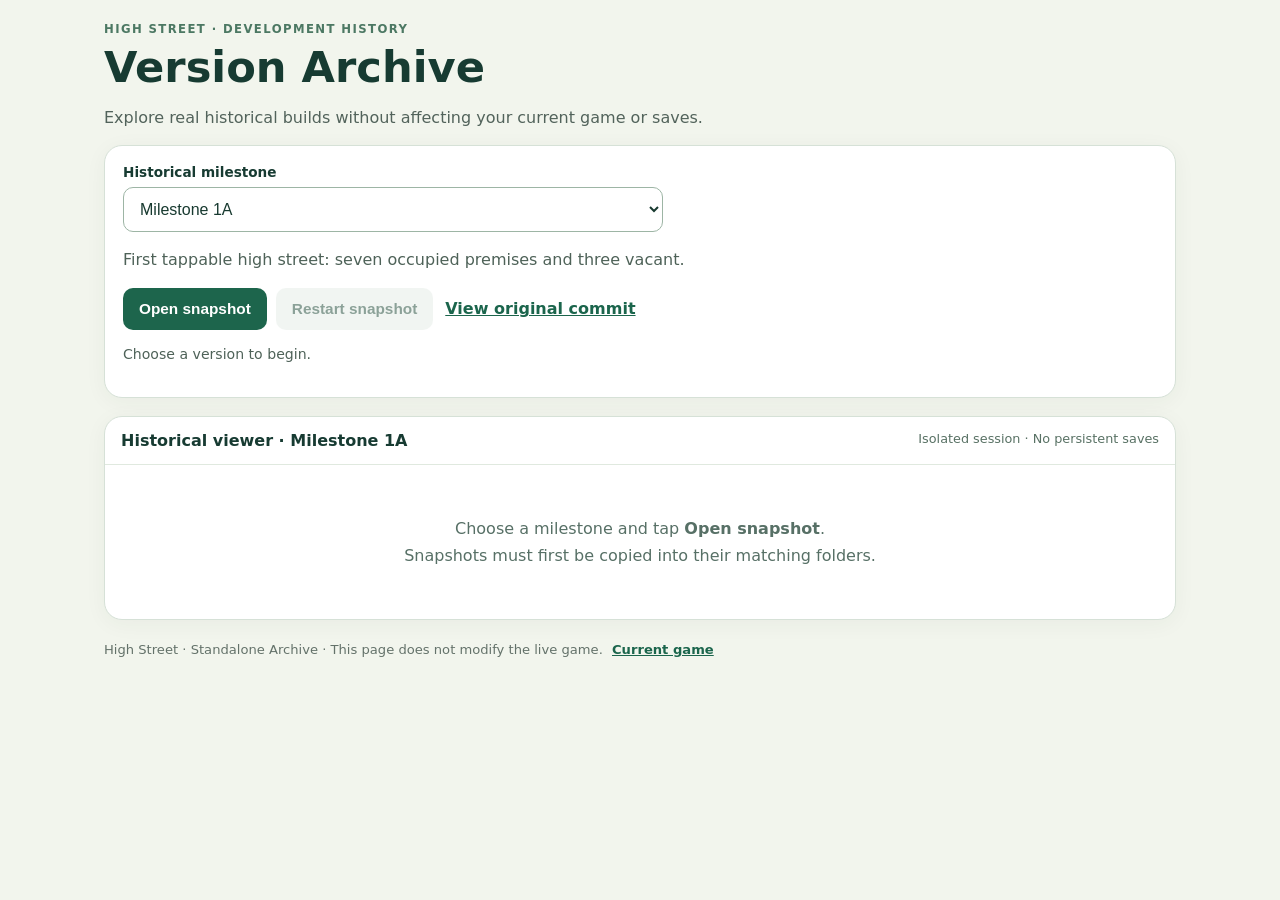
==== archive/index.html @ 8ad38fef "Add files via upload archive v2" ====
<!doctype html>
<html lang="en"><head><meta charset="utf-8"><meta name="viewport" content="width=device-width,initial-scale=1,viewport-fit=cover"><meta name="color-scheme" content="light"><title>High Street — Version Archive</title><link rel="stylesheet" href="archive.css"></head>
<body><main class="shell"><header><div class="eyebrow">HIGH STREET · DEVELOPMENT HISTORY</div><h1>Version Archive</h1><p>Explore real historical builds without affecting your current game or saves.</p></header>
<section class="controls" aria-label="Choose a version"><label for="version">Historical milestone</label><select id="version"></select><p id="description"></p><div class="actions"><button id="open" type="button">Open snapshot</button><button id="restart" type="button" class="secondary" disabled>Restart snapshot</button><a id="commit" target="_blank" rel="noopener noreferrer">View original commit</a></div><p id="status" role="status" aria-live="polite">Choose a version to begin.</p></section>
<section class="viewer"><div class="viewerhead"><strong id="viewer-title">Historical viewer</strong><span>Isolated session · No persistent saves</span></div><div id="empty" class="empty">Choose a milestone and tap <b>Open snapshot</b>.<br>Snapshots must first be copied into their matching folders.</div><iframe id="game" title="Historical High Street game" sandbox="allow-scripts allow-modals" referrerpolicy="no-referrer" hidden></iframe></section>
<footer>High Street · Standalone Archive · This page does not modify the live game. <a href="../index.html">Current game</a></footer></main>
<script src="versions.js"></script><script src="viewer.js"></script></body></html>
---- archive/archive.css ----
:root{font-family:system-ui,-apple-system,BlinkMacSystemFont,"Segoe UI",sans-serif;color:#173b32;background:#f2f5ed}*{box-sizing:border-box}body{margin:0}.shell{max-width:1100px;margin:0 auto;padding:22px 14px 55px}.eyebrow{letter-spacing:.12em;font-size:.73rem;font-weight:800;color:#4c7863}h1{font-size:clamp(1.9rem,5vw,2.7rem);margin:.35rem 0}header p{color:#52635b;max-width:610px}.controls,.viewer{background:#fff;border:1px solid #d6e1d7;border-radius:18px;padding:18px;margin-top:18px;box-shadow:0 4px 22px #243c2c0c}label{display:block;font-size:.85rem;font-weight:750;margin-bottom:7px}select{width:100%;max-width:540px;padding:12px;border-radius:10px;border:1px solid #9db5a5;background:white;color:#183a30;font-size:1rem}.controls p{color:#4e6258;line-height:1.5}.actions{display:flex;gap:9px;flex-wrap:wrap;align-items:center}button{background:#1d654c;color:white;border:0;padding:12px 16px;border-radius:10px;font-weight:750;font-size:.96rem;cursor:pointer}button.secondary{background:#e5ede7;color:#194533}button:disabled{opacity:.5;cursor:not-allowed}a{color:#1b654c;font-weight:650}.actions a{padding:9px 3px}#status{font-size:.88rem;min-height:1.4em}.viewer{padding:0;overflow:hidden}.viewerhead{padding:14px 16px;display:flex;justify-content:space-between;gap:10px;flex-wrap:wrap;border-bottom:1px solid #e0e9df}.viewerhead span{font-size:.8rem;color:#587164}.empty{padding:50px 18px;text-align:center;color:#577066;line-height:1.7}iframe{display:block;width:100%;height:min(75vh,850px);min-height:480px;border:0;background:white}iframe[hidden]{display:none}footer{font-size:.82rem;color:#64726a;margin-top:22px}footer a{margin-left:5px}@media(max-width:550px){.shell{padding:12px 10px 35px}.controls{padding:14px}iframe{height:75dvh;min-height:480px}}
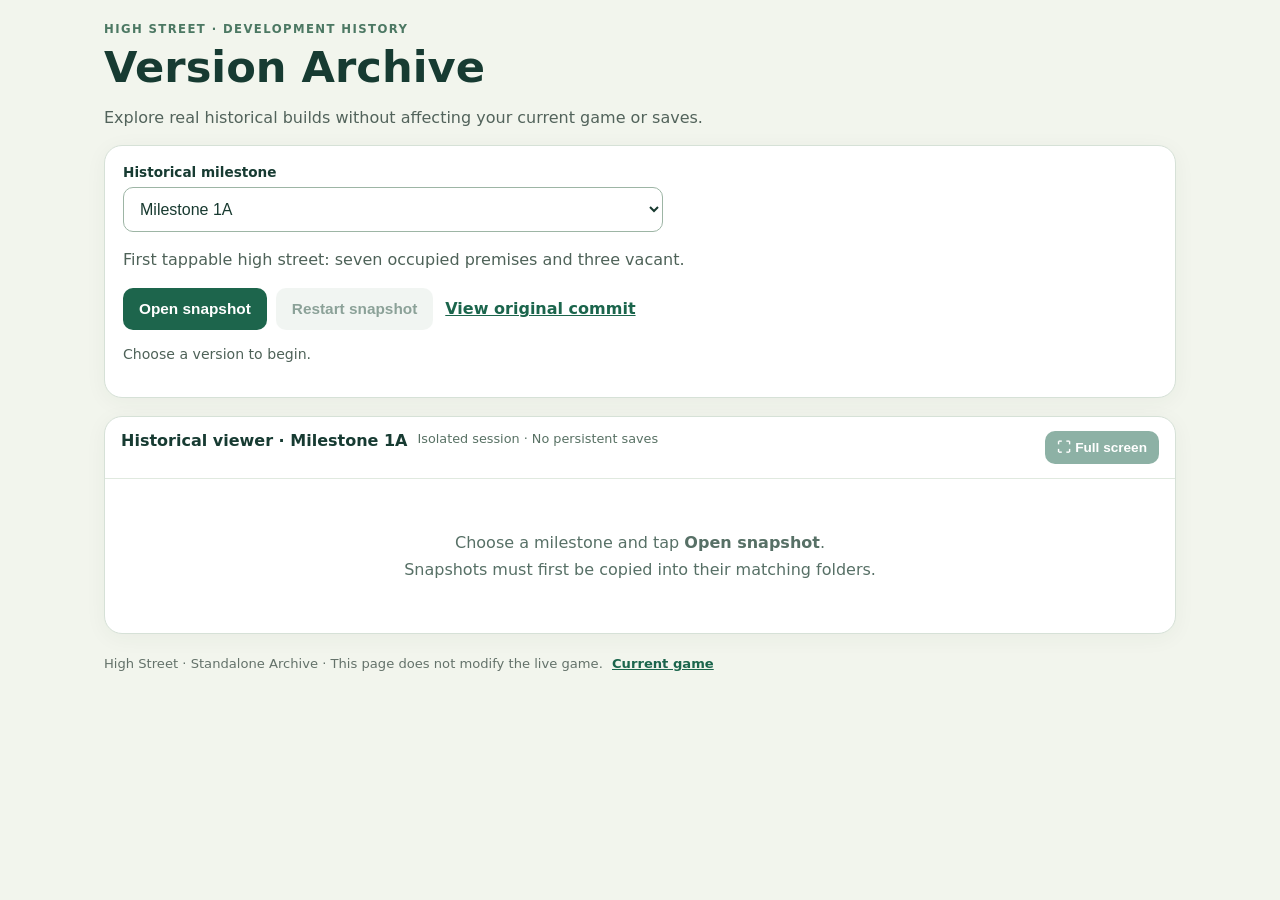
==== commit 50739178: "Add files via upload fullscreen viewer" ====
--- a/archive/index.html
+++ b/archive/index.html
@@ -2,6 +2,6 @@
 <html lang="en"><head><meta charset="utf-8"><meta name="viewport" content="width=device-width,initial-scale=1,viewport-fit=cover"><meta name="color-scheme" content="light"><title>High Street — Version Archive</title><link rel="stylesheet" href="archive.css"></head>
 <body><main class="shell"><header><div class="eyebrow">HIGH STREET · DEVELOPMENT HISTORY</div><h1>Version Archive</h1><p>Explore real historical builds without affecting your current game or saves.</p></header>
 <section class="controls" aria-label="Choose a version"><label for="version">Historical milestone</label><select id="version"></select><p id="description"></p><div class="actions"><button id="open" type="button">Open snapshot</button><button id="restart" type="button" class="secondary" disabled>Restart snapshot</button><a id="commit" target="_blank" rel="noopener noreferrer">View original commit</a></div><p id="status" role="status" aria-live="polite">Choose a version to begin.</p></section>
-<section class="viewer"><div class="viewerhead"><strong id="viewer-title">Historical viewer</strong><span>Isolated session · No persistent saves</span></div><div id="empty" class="empty">Choose a milestone and tap <b>Open snapshot</b>.<br>Snapshots must first be copied into their matching folders.</div><iframe id="game" title="Historical High Street game" sandbox="allow-scripts allow-modals" referrerpolicy="no-referrer" hidden></iframe></section>
+<section class="viewer"><div class="viewerhead"><strong id="viewer-title">Historical viewer</strong><span>Isolated session · No persistent saves</span><button id="fullscreen" type="button" class="fullscreen-button" aria-pressed="false" disabled>⛶ Full screen</button></div><div id="empty" class="empty">Choose a milestone and tap <b>Open snapshot</b>.<br>Snapshots must first be copied into their matching folders.</div><iframe id="game" title="Historical High Street game" sandbox="allow-scripts allow-modals" referrerpolicy="no-referrer" hidden></iframe></section>
 <footer>High Street · Standalone Archive · This page does not modify the live game. <a href="../index.html">Current game</a></footer></main>
 <script src="versions.js"></script><script src="viewer.js"></script></body></html>
--- a/archive/archive.css
+++ b/archive/archive.css
@@ -1 +1,11 @@
-:root{font-family:system-ui,-apple-system,BlinkMacSystemFont,"Segoe UI",sans-serif;color:#173b32;background:#f2f5ed}*{box-sizing:border-box}body{margin:0}.shell{max-width:1100px;margin:0 auto;padding:22px 14px 55px}.eyebrow{letter-spacing:.12em;font-size:.73rem;font-weight:800;color:#4c7863}h1{font-size:clamp(1.9rem,5vw,2.7rem);margin:.35rem 0}header p{color:#52635b;max-width:610px}.controls,.viewer{background:#fff;border:1px solid #d6e1d7;border-radius:18px;padding:18px;margin-top:18px;box-shadow:0 4px 22px #243c2c0c}label{display:block;font-size:.85rem;font-weight:750;margin-bottom:7px}select{width:100%;max-width:540px;padding:12px;border-radius:10px;border:1px solid #9db5a5;background:white;color:#183a30;font-size:1rem}.controls p{color:#4e6258;line-height:1.5}.actions{display:flex;gap:9px;flex-wrap:wrap;align-items:center}button{background:#1d654c;color:white;border:0;padding:12px 16px;border-radius:10px;font-weight:750;font-size:.96rem;cursor:pointer}button.secondary{background:#e5ede7;color:#194533}button:disabled{opacity:.5;cursor:not-allowed}a{color:#1b654c;font-weight:650}.actions a{padding:9px 3px}#status{font-size:.88rem;min-height:1.4em}.viewer{padding:0;overflow:hidden}.viewerhead{padding:14px 16px;display:flex;justify-content:space-between;gap:10px;flex-wrap:wrap;border-bottom:1px solid #e0e9df}.viewerhead span{font-size:.8rem;color:#587164}.empty{padding:50px 18px;text-align:center;color:#577066;line-height:1.7}iframe{display:block;width:100%;height:min(75vh,850px);min-height:480px;border:0;background:white}iframe[hidden]{display:none}footer{font-size:.82rem;color:#64726a;margin-top:22px}footer a{margin-left:5px}@media(max-width:550px){.shell{padding:12px 10px 35px}.controls{padding:14px}iframe{height:75dvh;min-height:480px}}
+:root{font-family:system-ui,-apple-system,BlinkMacSystemFont,"Segoe UI",sans-serif;color:#173b32;background:#f2f5ed}*{box-sizing:border-box}body{margin:0}.shell{max-width:1100px;margin:0 auto;padding:22px 14px 55px}.eyebrow{letter-spacing:.12em;font-size:.73rem;font-weight:800;color:#4c7863}h1{font-size:clamp(1.9rem,5vw,2.7rem);margin:.35rem 0}header p{color:#52635b;max-width:610px}.controls,.viewer{background:#fff;border:1px solid #d6e1d7;border-radius:18px;padding:18px;margin-top:18px;box-shadow:0 4px 22px #243c2c0c}label{display:block;font-size:.85rem;font-weight:750;margin-bottom:7px}select{width:100%;max-width:540px;padding:12px;border-radius:10px;border:1px solid #9db5a5;background:white;color:#183a30;font-size:1rem}.controls p{color:#4e6258;line-height:1.5}.actions{display:flex;gap:9px;flex-wrap:wrap;align-items:center}button{background:#1d654c;color:white;border:0;padding:12px 16px;border-radius:10px;font-weight:750;font-size:.96rem;cursor:pointer}button.secondary{background:#e5ede7;color:#194533}button:disabled{opacity:.5;cursor:not-allowed}a{color:#1b654c;font-weight:650}.actions a{padding:9px 3px}#status{font-size:.88rem;min-height:1.4em}.viewer{padding:0;overflow:hidden}.viewerhead{padding:14px 16px;display:flex;justify-content:space-between;gap:10px;flex-wrap:wrap;border-bottom:1px solid #e0e9df}.viewerhead span{font-size:.8rem;color:#587164}.empty{padding:50px 18px;text-align:center;color:#577066;line-height:1.7}iframe{display:block;width:100%;height:1200px;min-height:480px;border:0;background:white}iframe[hidden]{display:none}footer{font-size:.82rem;color:#64726a;margin-top:22px}footer a{margin-left:5px}@media(max-width:550px){.shell{padding:12px 10px 35px}.controls{padding:14px}iframe{height:max(1400px,165dvh);min-height:480px}}
+
+/* Historical viewer immersive mode: Safari-compatible, no Fullscreen API needed. */
+.fullscreen-button{margin-left:auto;padding:9px 12px;font-size:.85rem;white-space:nowrap}
+body.archive-fullscreen{overflow:hidden}
+body.archive-fullscreen .viewer{position:fixed;inset:0;z-index:10000;margin:0;border:0;border-radius:0;box-shadow:none;display:flex;flex-direction:column;background:white}
+body.archive-fullscreen .viewerhead{flex:0 0 auto;padding:8px max(12px,env(safe-area-inset-right)) 8px max(12px,env(safe-area-inset-left));min-height:54px;align-items:center}
+body.archive-fullscreen .viewerhead span{display:none}
+body.archive-fullscreen .viewer iframe{flex:1 1 auto;height:auto;min-height:0;width:100%;border:0}
+body.archive-fullscreen .fullscreen-button{background:#e5ede7;color:#194533}
+@media(max-width:550px){.fullscreen-button{padding:10px 12px}}
